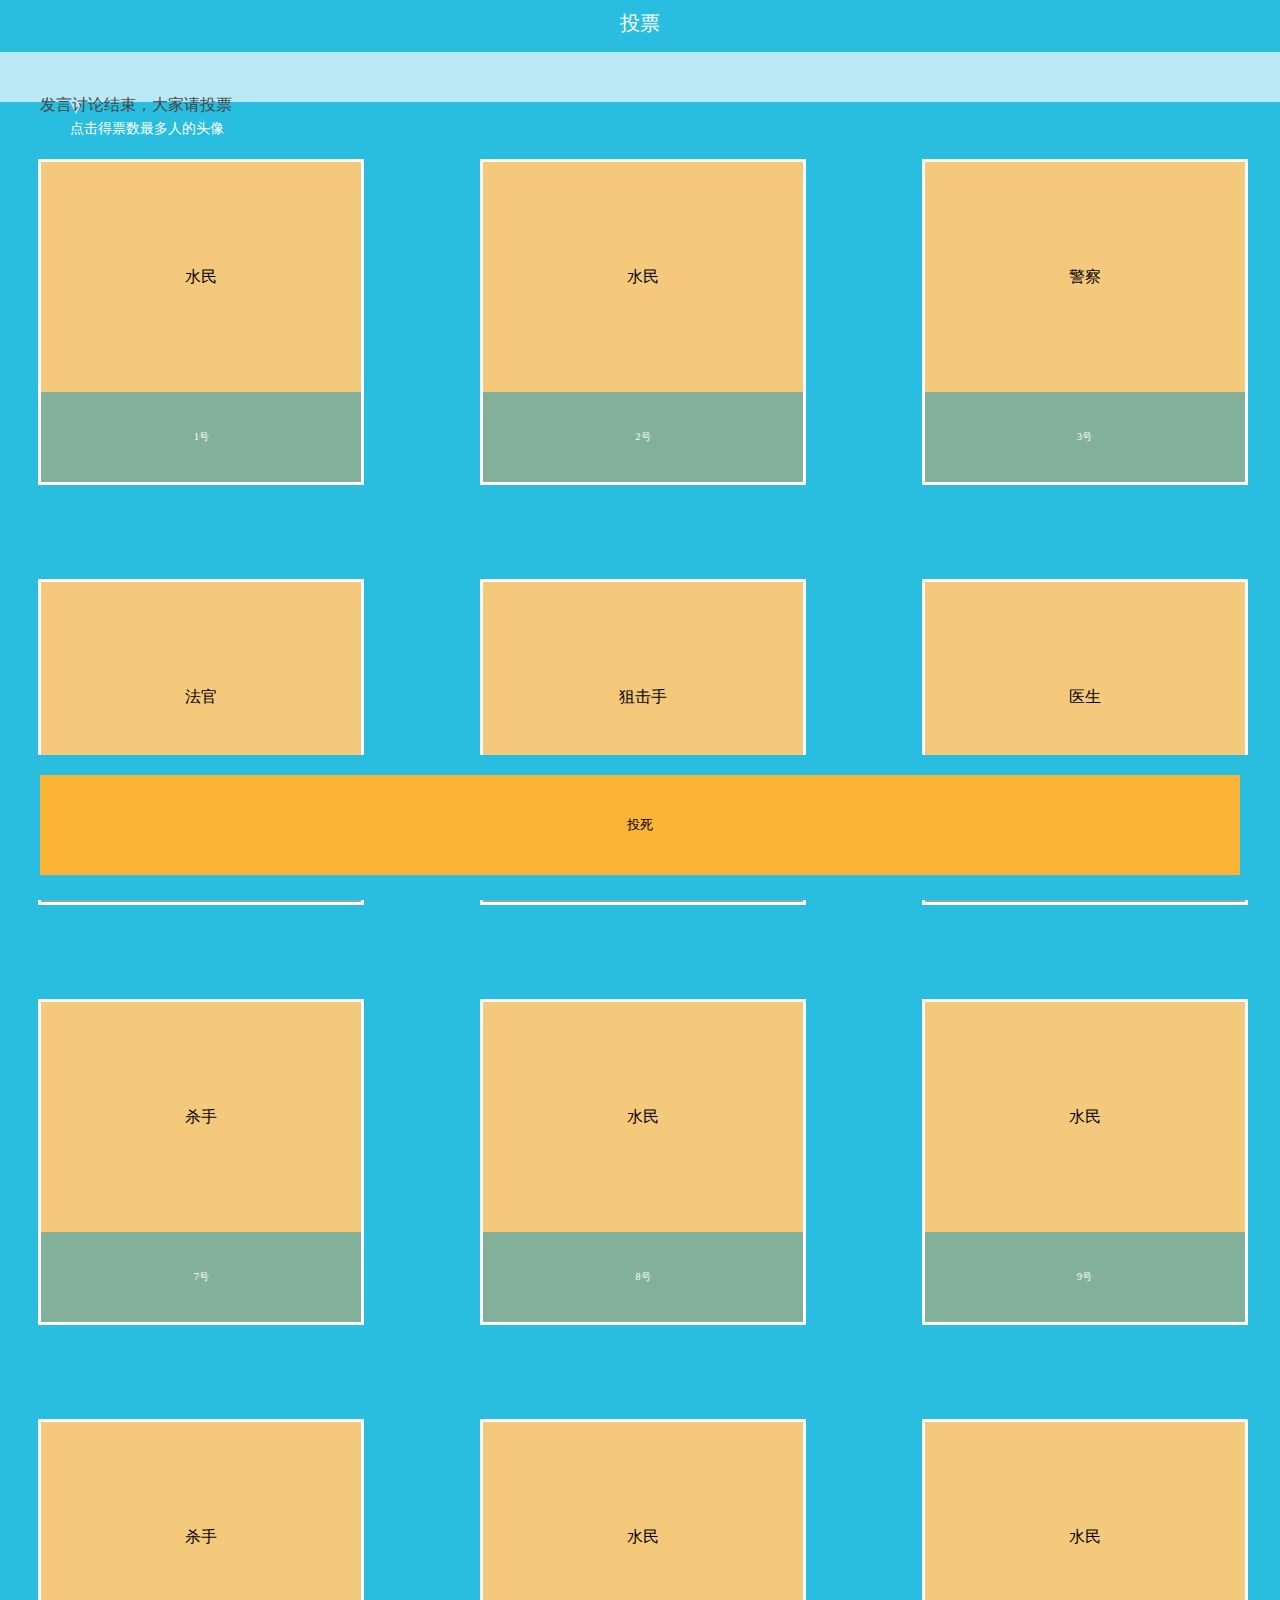
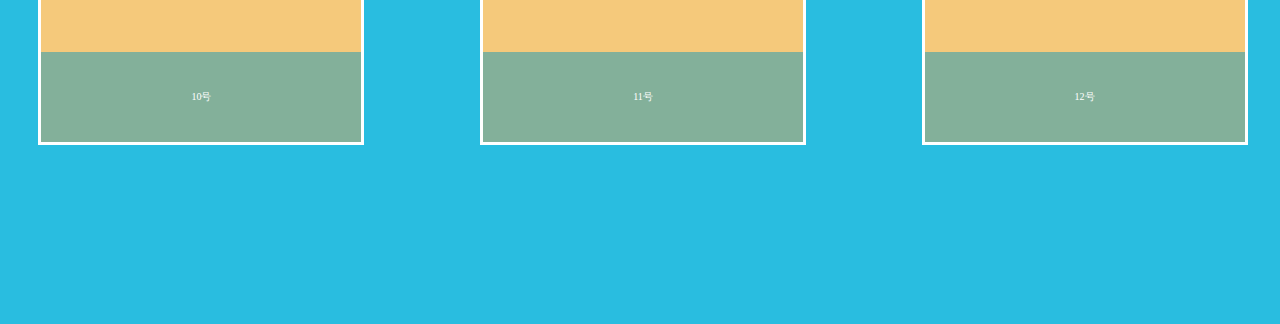
==== 财富自由/index.html @ 3f9d64fc "1" ====
<!DOCTYPE html>
<html lang="en">
<head>
    <meta charset="UTF-8">
    <meta name="viewport" content="width=divice-width,initial-scale=1.0,minimum-scale=1,maximum-scale=1,user-scalable=no">
    <title>投票</title>
    <!-- 最新版本的 Bootstrap 核心 CSS 文件 -->
    <link rel="stylesheet" href="https://cdn.bootcss.com/bootstrap/3.3.7/css/bootstrap.min.css" integrity="sha384-BVYiiSIFeK1dGmJRAkycuHAHRg32OmUcww7on3RYdg4Va+PmSTsz/K68vbdEjh4u" crossorigin="anonymous">
    <script src="https://cdn.bootcss.com/jquery/3.2.1/jquery.min.js"></script>
    <!-- 可选的 Bootstrap 主题文件（一般不用引入） -->
    <link rel="stylesheet" href="https://cdn.bootcss.com/bootstrap/3.3.7/css/bootstrap-theme.min.css" integrity="sha384-rHyoN1iRsVXV4nD0JutlnGaslCJuC7uwjduW9SVrLvRYooPp2bWYgmgJQIXwl/Sp" crossorigin="anonymous">

    <!-- 最新的 Bootstrap 核心 JavaScript 文件 -->
    <script src="https://cdn.bootcss.com/bootstrap/3.3.7/js/bootstrap.min.js" integrity="sha384-Tc5IQib027qvyjSMfHjOMaLkfuWVxZxUPnCJA7l2mCWNIpG9mGCD8wGNIcPD7Txa" crossorigin="anonymous"></script>
    <!--[if lt IE 9]>
    <script src="https://cdn.bootcss.com/html5shiv/3.7.3/html5shiv.min.js"></script>
    <script src="https://cdn.bootcss.com/respond.js/1.4.2/respond.min.js"></script>
    <![endif]-->
    <link rel="stylesheet" href="style.css" type="text/css">
</head>
<body>
<header>
    <a href class="pleft">
        <img src="https://github.com/Emlark/Mouz.github.io/blob/master/images/a.png?raw=true" style="width:.2rem;height:.2rem;">
    </a>
    <a href class="pright">
        <img src="https://github.com/Emlark/Mouz.github.io/blob/master/images/b.png?raw=true" style="width:.2rem;height:.2rem;">
    </a>
    <p>投票</p>
</header>

<main>
 <div class="fir">
     <div class="thi">
         <span style="font-size:.16rem;">
     发言讨论结束，大家请投票</span>
     </div>
  <div class="music">
    <audio id="a" src="财富自由.mp3" loop="loop"></audio>
      <button  onclick='play();' style="display:block;padding:0;width:.26rem;height:.26rem;"></button>
  </div>
 </div>
    <script>
        var isPlaying=false;
        function play(){
            var player=document.getElementById('a');
            if (isPlaying){
                player.pause();
                player.src='';
                isPlaying=false;
            }
            else{
                player.src='财富自由.mp3';
                player.play();
                isPlaying=true;
            }
        }
    </script>
    <div style="width:.12rem;height:.12rem;padding-left:.7rem;">
    <div class="triang"></div>
    </div>
  <div class="sec">点击得票数最多人的头像</div>

    <div class="box-0">
    <div class="box">
        <div class="user1">
            <div class="character">水民</div>
            <div class="num">1号</div>
        </div>
        <div class="hov">
            <div class="image">
                <button type="button" class="box1 btn-block">
                    <img src="https://github.com/Emlark/Mouz.github.io/blob/master/images/d1.png?raw=true" style="width:100%;height:100%;">
                </button>
            </div>
            <div class="image">
                <button type="button" class="box1 btn-block">
                    <img src="https://github.com/Emlark/Mouz.github.io/blob/master/images/d2.png?raw=true" style="width:85%;height:85%">
                </button>
            </div>
            <div class="image">
                <button type="button" class="box1 btn-block">
                    <img src="https://github.com/Emlark/Mouz.github.io/blob/master/images/d3.png?raw=true" style="width:100%;height:100%;">
                </button>
            </div>
            <div class="image">
                <button type="button" class="box1 btn-block">
                    <img src="https://github.com/Emlark/Mouz.github.io/blob/master/images/d4.png?raw=true" style="width:60%;height:60%;">
                </button>
            </div>

        </div>
    </div>


    <div class="box">
        <div class="user1">
            <div class="character">水民</div>
            <div class="num">2号</div>
        </div>
        <div class="hov">
            <div class="image">
                <button type="button" class="box1 btn-block">
                    <img src="https://github.com/Emlark/Mouz.github.io/blob/master/images/d1.png?raw=true" style="width:100%;height:100%;">
                </button>
            </div>
            <div class="image">
                <button type="button" class="box1 btn-block">
                    <img src="https://github.com/Emlark/Mouz.github.io/blob/master/images/d2.png?raw=true" style="width:85%;height:85%">
                </button>
            </div>
            <div class="image">
                <button type="button" class="box1 btn-block">
                    <img src="https://github.com/Emlark/Mouz.github.io/blob/master/images/d3.png?raw=true" style="width:100%;height:100%;">
                </button>
            </div>
            <div class="image">
                <button type="button" class="box1 btn-block">
                    <img src="https://github.com/Emlark/Mouz.github.io/blob/master/images/d4.png?raw=true" style="width:60%;height:60%;">
                </button>
            </div>

        </div>
    </div>

    <div class="box">
        <div class="user1">
            <div class="character">警察</div>
            <div class="num">3号</div>
        </div>
        <div class="hov">
            <div class="image">
                <button type="button" class="box1 btn-block">
                    <img src="https://github.com/Emlark/Mouz.github.io/blob/master/images/d1.png?raw=true" style="width:100%;height:100%;">
                </button>
            </div>
            <div class="image">
                <button type="button" class="box1 btn-block">
                    <img src="https://github.com/Emlark/Mouz.github.io/blob/master/images/d2.png?raw=true" style="width:85%;height:85%">
                </button>
            </div>
            <div class="image">
                <button type="button" class="box1 btn-block">
                    <img src="https://github.com/Emlark/Mouz.github.io/blob/master/images/d3.png?raw=true" style="width:100%;height:100%;">
                </button>
            </div>
            <div class="image">
                <button type="button" class="box1 btn-block">
                    <img src="https://github.com/Emlark/Mouz.github.io/blob/master/images/d4.png?raw=true" style="width:60%;height:60%;">
                </button>
            </div>

        </div>
    </div>
    </div>

    <div class="box-0">
    <div class="box">
        <div class="user1">
            <div class="character">法官</div>
            <div class="num">4号</div>
        </div>
        <div class="hov">
            <div class="image">
                <button type="button" class="box1 btn-block">
                    <img src="https://github.com/Emlark/Mouz.github.io/blob/master/images/d1.png?raw=true" style="width:100%;height:100%;">
                </button>
            </div>
            <div class="image">
                <button type="button" class="box1 btn-block">
                    <img src="https://github.com/Emlark/Mouz.github.io/blob/master/images/d2.png?raw=true" style="width:85%;height:85%">
                </button>
            </div>
            <div class="image">
                <button type="button" class="box1 btn-block">
                    <img src="https://github.com/Emlark/Mouz.github.io/blob/master/images/d3.png?raw=true" style="width:100%;height:100%;">
                </button>
            </div>
            <div class="image">
                <button type="button" class="box1 btn-block">
                    <img src="https://github.com/Emlark/Mouz.github.io/blob/master/images/d4.png?raw=true" style="width:60%;height:60%;">
                </button>
            </div>

        </div>
    </div>
    <div class="box">
        <div class="user1">
            <div class="character">狙击手</div>
            <div class="num">5号</div>
        </div>
        <div class="hov">
            <div class="image">
                <button type="button" class="box1 btn-block">
                    <img src="https://github.com/Emlark/Mouz.github.io/blob/master/images/d1.png?raw=true" style="width:100%;height:100%;">
                </button>
            </div>
            <div class="image">
                <button type="button" class="box1 btn-block">
                    <img src="https://github.com/Emlark/Mouz.github.io/blob/master/images/d2.png?raw=true" style="width:85%;height:85%">
                </button>
            </div>
            <div class="image">
                <button type="button" class="box1 btn-block">
                    <img src="https://github.com/Emlark/Mouz.github.io/blob/master/images/d3.png?raw=true" style="width:100%;height:100%;">
                </button>
            </div>
            <div class="image">
                <button type="button" class="box1 btn-block">
                    <img src="https://github.com/Emlark/Mouz.github.io/blob/master/images/d4.png?raw=true" style="width:60%;height:60%;">
                </button>
            </div>

        </div>
    </div>
    <div class="box">
        <div class="user1">
            <div class="character">医生</div>
            <div class="num">6号</div>
        </div>
        <div class="hov">
            <div class="image">
                <button type="button" class="box1 btn-block">
                    <img src="https://github.com/Emlark/Mouz.github.io/blob/master/images/d1.png?raw=true" style="width:100%;height:100%;">
                </button>
            </div>
            <div class="image">
                <button type="button" class="box1 btn-block">
                    <img src="https://github.com/Emlark/Mouz.github.io/blob/master/images/d2.png?raw=true" style="width:85%;height:85%">
                </button>
            </div>
            <div class="image">
                <button type="button" class="box1 btn-block">
                    <img src="https://github.com/Emlark/Mouz.github.io/blob/master/images/d3.png?raw=true" style="width:100%;height:100%;">
                </button>
            </div>
            <div class="image">
                <button type="button" class="box1 btn-block">
                    <img src="https://github.com/Emlark/Mouz.github.io/blob/master/images/d4.png?raw=true" style="width:60%;height:60%;">
                </button>
            </div>

        </div>
    </div>
        </div>
    <div class="box-0">
    <div class="box">
        <div class="user1">
            <div class="character">杀手</div>
            <div class="num">7号</div>
        </div>
        <div class="hov">
            <div class="image">
                <button type="button" class="box1 btn-block">
                    <img src="https://github.com/Emlark/Mouz.github.io/blob/master/images/d1.png?raw=true" style="width:100%;height:100%;">
                </button>
            </div>
            <div class="image">
                <button type="button" class="box1 btn-block">
                    <img src="https://github.com/Emlark/Mouz.github.io/blob/master/images/d2.png?raw=true" style="width:85%;height:85%">
                </button>
            </div>
            <div class="image">
                <button type="button" class="box1 btn-block">
                    <img src="https://github.com/Emlark/Mouz.github.io/blob/master/images/d3.png?raw=true" style="width:100%;height:100%;">
                </button>
            </div>
            <div class="image">
                <button type="button" class="box1 btn-block">
                    <img src="https://github.com/Emlark/Mouz.github.io/blob/master/images/d4.png?raw=true" style="width:60%;height:60%;">
                </button>
            </div>

        </div>
    </div>
    <div class="box">
        <div class="user1">
            <div class="character">水民</div>
            <div class="num">8号</div>
        </div>
        <div class="hov">
            <div class="image">
                <button type="button" class="box1 btn-block">
                    <img src="https://github.com/Emlark/Mouz.github.io/blob/master/images/d1.png?raw=true" style="width:100%;height:100%;">
                </button>
            </div>
            <div class="image">
                <button type="button" class="box1 btn-block">
                    <img src="https://github.com/Emlark/Mouz.github.io/blob/master/images/d2.png?raw=true" style="width:85%;height:85%">
                </button>
            </div>
            <div class="image">
                <button type="button" class="box1 btn-block">
                    <img src="https://github.com/Emlark/Mouz.github.io/blob/master/images/d3.png?raw=true" style="width:100%;height:100%;">
                </button>
            </div>
            <div class="image">
                <button type="button" class="box1 btn-block">
                    <img src="https://github.com/Emlark/Mouz.github.io/blob/master/images/d4.png?raw=true" style="width:60%;height:60%;">
                </button>
            </div>

        </div>
    </div>
    <div class="box">
        <div class="user1">
            <div class="character">水民</div>
            <div class="num">9号</div>
        </div>
        <div class="hov">
            <div class="image">
                <button type="button" class="box1 btn-block">
                    <img src="https://github.com/Emlark/Mouz.github.io/blob/master/images/d1.png?raw=true" style="width:100%;height:100%;">
                </button>
            </div>
            <div class="image">
                <button type="button" class="box1 btn-block">
                    <img src="https://github.com/Emlark/Mouz.github.io/blob/master/images/d2.png?raw=true" style="width:85%;height:85%">
                </button>
            </div>
            <div class="image">
                <button type="button" class="box1 btn-block">
                    <img src="https://github.com/Emlark/Mouz.github.io/blob/master/images/d3.png?raw=true" style="width:100%;height:100%;">
                </button>
            </div>
            <div class="image">
                <button type="button" class="box1 btn-block">
                    <img src="https://github.com/Emlark/Mouz.github.io/blob/master/images/d4.png?raw=true" style="width:60%;height:60%;">
                </button>
            </div>

        </div>
    </div>
    </div>
    <div class="box-0">
    <div class="box">
        <div class="user1">
            <div class="character">杀手</div>
            <div class="num">10号</div>
        </div>
        <div class="hov">
            <div class="image">
                <button type="button" class="box1 btn-block">
                    <img src="https://github.com/Emlark/Mouz.github.io/blob/master/images/d1.png?raw=true" style="width:100%;height:100%;">
                </button>
            </div>
            <div class="image">
                <button type="button" class="box1 btn-block">
                    <img src="https://github.com/Emlark/Mouz.github.io/blob/master/images/d2.png?raw=true" style="width:85%;height:85%">
                </button>
            </div>
            <div class="image">
                <button type="button" class="box1 btn-block">
                    <img src="https://github.com/Emlark/Mouz.github.io/blob/master/images/d3.png?raw=true" style="width:100%;height:100%;">
                </button>
            </div>
            <div class="image">
                <button type="button" class="box1 btn-block">
                    <img src="https://github.com/Emlark/Mouz.github.io/blob/master/images/d4.png?raw=true" style="width:60%;height:60%;">
                </button>
            </div>

        </div>
    </div>
    <div class="box">
        <div class="user1">
            <div class="character">水民</div>
            <div class="num">11号</div>
        </div>
        <div class="hov">
            <div class="image">
                <button type="button" class="box1 btn-block">
                    <img src="https://github.com/Emlark/Mouz.github.io/blob/master/images/d1.png?raw=true" style="width:100%;height:100%;">
                </button>
            </div>
            <div class="image">
                <button type="button" class="box1 btn-block">
                    <img src="https://github.com/Emlark/Mouz.github.io/blob/master/images/d2.png?raw=true" style="width:85%;height:85%">
                </button>
            </div>
            <div class="image">
                <button type="button" class="box1 btn-block">
                    <img src="https://github.com/Emlark/Mouz.github.io/blob/master/images/d3.png?raw=true" style="width:100%;height:100%;">
                </button>
            </div>
            <div class="image">
                <button type="button" class="box1 btn-block">
                    <img src="https://github.com/Emlark/Mouz.github.io/blob/master/images/d4.png?raw=true" style="width:60%;height:60%;">
                </button>
            </div>

        </div>
    </div>

        <div class="box">
            <div class="user1">
                <div class="character">水民</div>
                <div class="num">12号</div>
            </div>
            <div class="hov">
                <div class="image">
                    <button type="button" class="box1 btn-block">
                        <img src="https://github.com/Emlark/Mouz.github.io/blob/master/images/d1.png?raw=true" style="width:100%;height:100%;">
                    </button>
                </div>
                <div class="image">
                    <button type="button" class="box1 btn-block">
                        <img src="https://github.com/Emlark/Mouz.github.io/blob/master/images/d2.png?raw=true" style="width:85%;height:85%">
                    </button>
                </div>
                <div class="image">
                    <button type="button" class="box1 btn-block">
                        <img src="https://github.com/Emlark/Mouz.github.io/blob/master/images/d3.png?raw=true" style="width:100%;height:100%;">
                    </button>
                </div>
                <div class="image">
                    <button type="button" class="box1 btn-block">
                        <img src="https://github.com/Emlark/Mouz.github.io/blob/master/images/d4.png?raw=true" style="width:60%;height:60%;">
                    </button>
                </div>

            </div>
        </div>
    </div>


</main>

<footer>
  <div class="vote">
      <button class="btn-block" style="height:100%" onclick="location='https://emlark.github.io/SVN/'">
          投死</button>
  </div>
</footer>
</body>
</html>
---- 财富自由/style.css ----
html {
    font-size: 625%;
    margin: 0;
    padding: 0;
    overflow:auto;
}

body {
    margin: 0;
    padding-bottom:1rem;
    background-color: #29BDE0;
}
button{
    border:none;
    outline:none;
    background-color:transparent;
    cursor:pointer;
    padding:0 1px;
}


header {
    top: 0;
    left: 0;
    right: 0;
    height: 46px;
    margin: 0;
    padding: 3px 10px;
    background-color: #29BDE0;
}
header p{
    padding:0;
    line-height:.4rem;
    margin:0 .8rem;
    font-size:.2rem;
    text-align:center;
    color:#fff;
}

.pleft{float:left;
  padding-top:.1rem;}
.pright{float:right;
    padding-top:.1rem;}

.fir{margin:0;
    padding:0 .4rem;
    line-height:.5rem;
    color:#464646;
    background-color:#B9E9F5;
    height: .5rem;
    position:relative;
}

.thi{
    margin: 0;
    padding: 0;
    width: 50vw;
    overflow:hidden;
    white-space: nowrap;
    text-overflow:ellipsis;
}
.music {
    position: absolute;
    right: .07rem;
    top: .12rem;
    background-image: url(https://github.com/Emlark/Mouz.github.io/blob/master/images/c.png?raw=true);
    background-position: 0 0;
    background-size: .26rem .26rem;
    width: .26rem;
    height: .26rem;
}

.triang{
    margin:0;
    padding:0 ;
    width:0;
    height:0;
    border-top:.12rem solid #B9E9F5;
    border-right:.06rem solid transparent;
    border-left:.06rem solid transparent;
}

.sec{
    margin:0;
    padding-left:.7rem;
    font-size:.14rem;
    height:.3rem;
    line-height:.3rem;
    color:#fff;
}
.box-0{
    display:flex;
    justify-content:space-between;
    align-items:center;
    width:100%;
}
.box{
    width:25vw;
    margin:.15rem 3vw 0 3vw;

}

.user1{
    width:100%;
    border:3px solid #fff;
    background-color:#F5C97B;
}

.character{
    padding:0;
    margin:0;
    width:100%;
    height:18vw;
    font-size:.16rem;
    display:flex;
    justify-content:center;
    align-items:center;
}
.num{width:100%;
    height:7vw;
    line-height:7vw;
    color:#fff;
    font-size:.1rem;
    text-align:center;
    background-color:#83B09A;

}

.hov{
    margin-top:.15rem;
    width:100%;
    padding:0;
    background-color: #29BDE0;
    display:flex;
    opacity:0;

}

.box:hover .hov{
    opacity:1;
}
img{display:inline-block;}

.image{display:flex;
    align-items:center;
    justify-content:center;
    width:5vw;
    height:5vw;
    background-color:#fff;
    margin:0 3%;

}



footer{
    position:fixed;
    bottom:0;
    left:0;
    right:0;
    height:1rem;
    padding:.20rem .4rem .25rem .4rem;
    background-color: #29BDE0;

}


.vote{
    height:100%;
    font-size:.28rem;
    color:#fff;
    background-color:#FBB435;
    display:flex;
    justify-content:center;
    align-items:center;
}
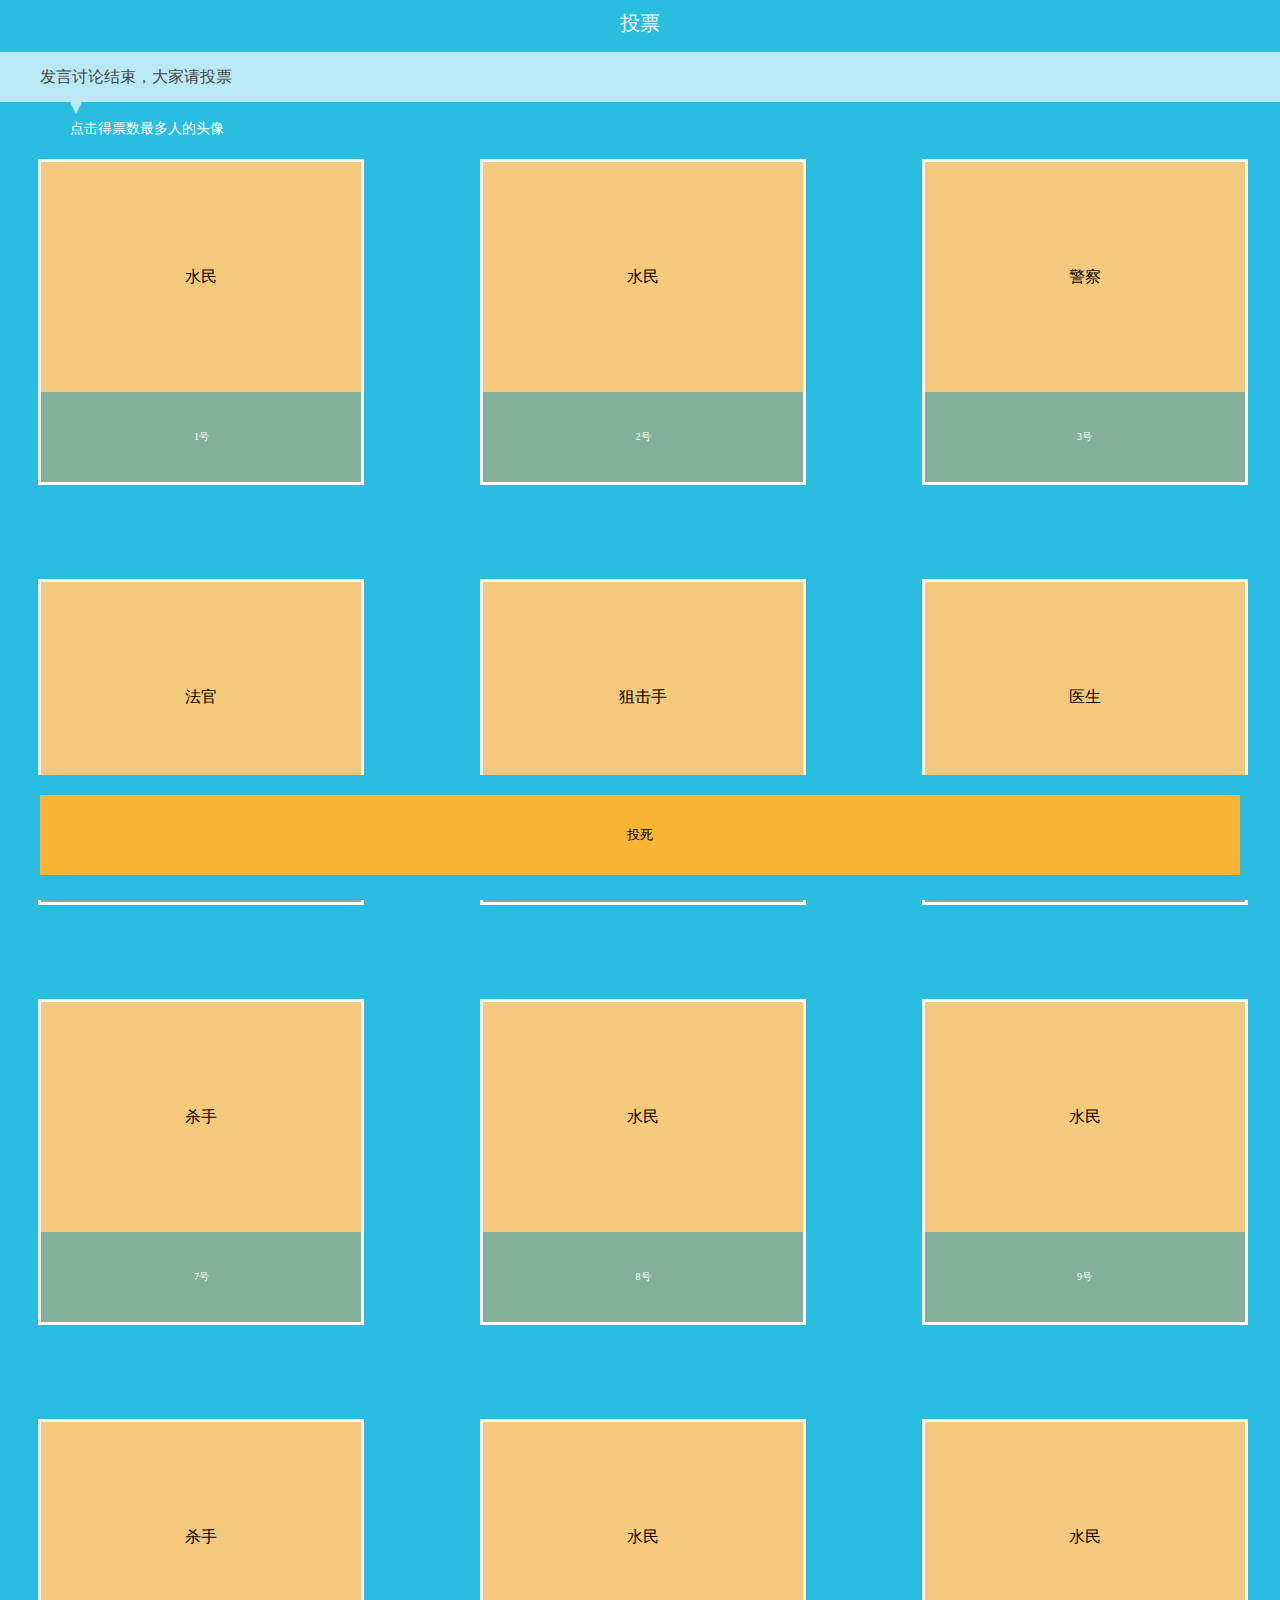
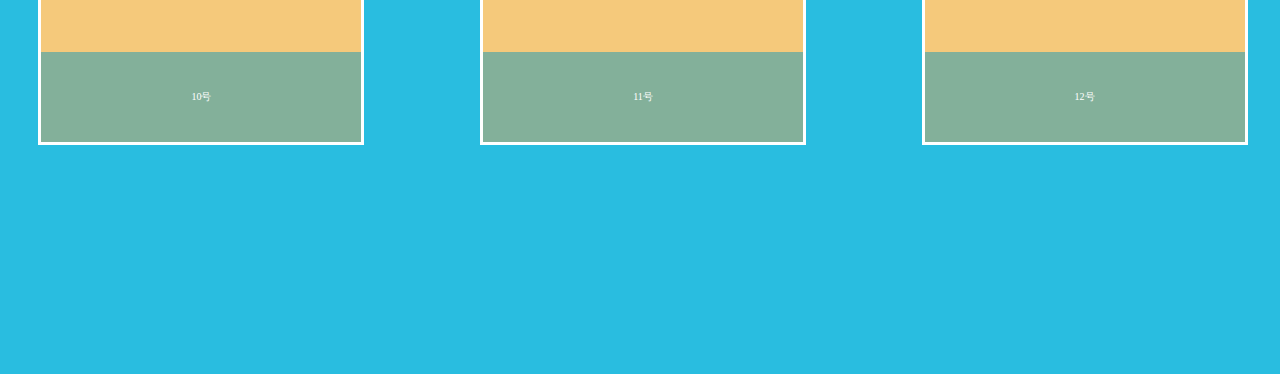
==== commit c3232bc3: "财富自由" ====
--- a/财富自由/index.html
+++ b/财富自由/index.html
@@ -4,34 +4,34 @@
     <meta charset="UTF-8">
     <meta name="viewport" content="width=divice-width,initial-scale=1.0,minimum-scale=1,maximum-scale=1,user-scalable=no">
     <title>投票</title>
-    <!-- 最新版本的 Bootstrap 核心 CSS 文件 -->
-    <link rel="stylesheet" href="https://cdn.bootcss.com/bootstrap/3.3.7/css/bootstrap.min.css" integrity="sha384-BVYiiSIFeK1dGmJRAkycuHAHRg32OmUcww7on3RYdg4Va+PmSTsz/K68vbdEjh4u" crossorigin="anonymous">
-    <script src="https://cdn.bootcss.com/jquery/3.2.1/jquery.min.js"></script>
-    <!-- 可选的 Bootstrap 主题文件（一般不用引入） -->
-    <link rel="stylesheet" href="https://cdn.bootcss.com/bootstrap/3.3.7/css/bootstrap-theme.min.css" integrity="sha384-rHyoN1iRsVXV4nD0JutlnGaslCJuC7uwjduW9SVrLvRYooPp2bWYgmgJQIXwl/Sp" crossorigin="anonymous">
-
-    <!-- 最新的 Bootstrap 核心 JavaScript 文件 -->
-    <script src="https://cdn.bootcss.com/bootstrap/3.3.7/js/bootstrap.min.js" integrity="sha384-Tc5IQib027qvyjSMfHjOMaLkfuWVxZxUPnCJA7l2mCWNIpG9mGCD8wGNIcPD7Txa" crossorigin="anonymous"></script>
-    <!--[if lt IE 9]>
-    <script src="https://cdn.bootcss.com/html5shiv/3.7.3/html5shiv.min.js"></script>
-    <script src="https://cdn.bootcss.com/respond.js/1.4.2/respond.min.js"></script>
-    <![endif]-->
+    <!--&lt;!&ndash; 最新版本的 Bootstrap 核心 CSS 文件 &ndash;&gt;-->
+    <!--<link rel="stylesheet" href="https://cdn.bootcss.com/bootstrap/3.3.7/css/bootstrap.min.css" integrity="sha384-BVYiiSIFeK1dGmJRAkycuHAHRg32OmUcww7on3RYdg4Va+PmSTsz/K68vbdEjh4u" crossorigin="anonymous">-->
+    <!--<script src="https://cdn.bootcss.com/jquery/3.2.1/jquery.min.js"></script>-->
+    <!--&lt;!&ndash; 可选的 Bootstrap 主题文件（一般不用引入） &ndash;&gt;-->
+    <!--<link rel="stylesheet" href="https://cdn.bootcss.com/bootstrap/3.3.7/css/bootstrap-theme.min.css" integrity="sha384-rHyoN1iRsVXV4nD0JutlnGaslCJuC7uwjduW9SVrLvRYooPp2bWYgmgJQIXwl/Sp" crossorigin="anonymous">-->
+
+    <!--&lt;!&ndash; 最新的 Bootstrap 核心 JavaScript 文件 &ndash;&gt;-->
+    <!--<script src="https://cdn.bootcss.com/bootstrap/3.3.7/js/bootstrap.min.js" integrity="sha384-Tc5IQib027qvyjSMfHjOMaLkfuWVxZxUPnCJA7l2mCWNIpG9mGCD8wGNIcPD7Txa" crossorigin="anonymous"></script>-->
+    <!--&lt;!&ndash;[if lt IE 9]>-->
+    <!--<script src="https://cdn.bootcss.com/html5shiv/3.7.3/html5shiv.min.js"></script>-->
+    <!--<script src="https://cdn.bootcss.com/respond.js/1.4.2/respond.min.js"></script>-->
+    <!--<![endif]&ndash;&gt;-->
     <link rel="stylesheet" href="style.css" type="text/css">
 </head>
 <body>
 <header>
     <a href class="pleft">
-        <img src="https://github.com/Emlark/Mouz.github.io/blob/master/images/a.png?raw=true" style="width:.2rem;height:.2rem;">
+        <img src="https://github.com/Emlark/Mouz.github.io/blob/master/images/a.png?raw=true" style="display:block;width:.2rem;height:.2rem;">
     </a>
     <a href class="pright">
-        <img src="https://github.com/Emlark/Mouz.github.io/blob/master/images/b.png?raw=true" style="width:.2rem;height:.2rem;">
+        <img src="https://github.com/Emlark/Mouz.github.io/blob/master/images/b.png?raw=true" style="display:block;width:.2rem;height:.2rem;">
     </a>
     <p>投票</p>
 </header>
 
 <main>
  <div class="fir">
-     <div class="thi">
+     <div class="thi" style="font-size:1%;">
          <span style="font-size:.16rem;">
      发言讨论结束，大家请投票</span>
      </div>
@@ -46,11 +46,9 @@
             var player=document.getElementById('a');
             if (isPlaying){
                 player.pause();
-                player.src='';
                 isPlaying=false;
             }
             else{
-                player.src='财富自由.mp3';
                 player.play();
                 isPlaying=true;
             }
@@ -70,17 +68,17 @@
         <div class="hov">
             <div class="image">
                 <button type="button" class="box1 btn-block">
-                    <img src="https://github.com/Emlark/Mouz.github.io/blob/master/images/d1.png?raw=true" style="width:100%;height:100%;">
-                </button>
-            </div>
-            <div class="image">
-                <button type="button" class="box1 btn-block">
-                    <img src="https://github.com/Emlark/Mouz.github.io/blob/master/images/d2.png?raw=true" style="width:85%;height:85%">
-                </button>
-            </div>
-            <div class="image">
-                <button type="button" class="box1 btn-block">
-                    <img src="https://github.com/Emlark/Mouz.github.io/blob/master/images/d3.png?raw=true" style="width:100%;height:100%;">
+                    <img src="https://github.com/Emlark/Mouz.github.io/blob/master/images/d1.png?raw=true" style="width:90%;height:80%;">
+                </button>
+            </div>
+            <div class="image">
+                <button type="button" class="box1 btn-block">
+                    <img src="https://github.com/Emlark/Mouz.github.io/blob/master/images/d2.png?raw=true" style="width:85%;height:85%">
+                </button>
+            </div>
+            <div class="image">
+                <button type="button" class="box1 btn-block">
+                    <img src="https://github.com/Emlark/Mouz.github.io/blob/master/images/d3.png?raw=true" style="width:90%;height:80%;">
                 </button>
             </div>
             <div class="image">
@@ -101,17 +99,17 @@
         <div class="hov">
             <div class="image">
                 <button type="button" class="box1 btn-block">
-                    <img src="https://github.com/Emlark/Mouz.github.io/blob/master/images/d1.png?raw=true" style="width:100%;height:100%;">
-                </button>
-            </div>
-            <div class="image">
-                <button type="button" class="box1 btn-block">
-                    <img src="https://github.com/Emlark/Mouz.github.io/blob/master/images/d2.png?raw=true" style="width:85%;height:85%">
-                </button>
-            </div>
-            <div class="image">
-                <button type="button" class="box1 btn-block">
-                    <img src="https://github.com/Emlark/Mouz.github.io/blob/master/images/d3.png?raw=true" style="width:100%;height:100%;">
+                    <img src="https://github.com/Emlark/Mouz.github.io/blob/master/images/d1.png?raw=true" style="width:90%;height:80%;">
+                </button>
+            </div>
+            <div class="image">
+                <button type="button" class="box1 btn-block">
+                    <img src="https://github.com/Emlark/Mouz.github.io/blob/master/images/d2.png?raw=true" style="width:85%;height:85%">
+                </button>
+            </div>
+            <div class="image">
+                <button type="button" class="box1 btn-block">
+                    <img src="https://github.com/Emlark/Mouz.github.io/blob/master/images/d3.png?raw=true" style="width:90%;height:80%;">
                 </button>
             </div>
             <div class="image">
@@ -131,17 +129,17 @@
         <div class="hov">
             <div class="image">
                 <button type="button" class="box1 btn-block">
-                    <img src="https://github.com/Emlark/Mouz.github.io/blob/master/images/d1.png?raw=true" style="width:100%;height:100%;">
-                </button>
-            </div>
-            <div class="image">
-                <button type="button" class="box1 btn-block">
-                    <img src="https://github.com/Emlark/Mouz.github.io/blob/master/images/d2.png?raw=true" style="width:85%;height:85%">
-                </button>
-            </div>
-            <div class="image">
-                <button type="button" class="box1 btn-block">
-                    <img src="https://github.com/Emlark/Mouz.github.io/blob/master/images/d3.png?raw=true" style="width:100%;height:100%;">
+                    <img src="https://github.com/Emlark/Mouz.github.io/blob/master/images/d1.png?raw=true" style="width:90%;height:80%;">
+                </button>
+            </div>
+            <div class="image">
+                <button type="button" class="box1 btn-block">
+                    <img src="https://github.com/Emlark/Mouz.github.io/blob/master/images/d2.png?raw=true" style="width:85%;height:85%">
+                </button>
+            </div>
+            <div class="image">
+                <button type="button" class="box1 btn-block">
+                    <img src="https://github.com/Emlark/Mouz.github.io/blob/master/images/d3.png?raw=true" style="width:90%;height:80%;">
                 </button>
             </div>
             <div class="image">
@@ -163,17 +161,17 @@
         <div class="hov">
             <div class="image">
                 <button type="button" class="box1 btn-block">
-                    <img src="https://github.com/Emlark/Mouz.github.io/blob/master/images/d1.png?raw=true" style="width:100%;height:100%;">
-                </button>
-            </div>
-            <div class="image">
-                <button type="button" class="box1 btn-block">
-                    <img src="https://github.com/Emlark/Mouz.github.io/blob/master/images/d2.png?raw=true" style="width:85%;height:85%">
-                </button>
-            </div>
-            <div class="image">
-                <button type="button" class="box1 btn-block">
-                    <img src="https://github.com/Emlark/Mouz.github.io/blob/master/images/d3.png?raw=true" style="width:100%;height:100%;">
+                    <img src="https://github.com/Emlark/Mouz.github.io/blob/master/images/d1.png?raw=true" style="width:90%;height:80%;">
+                </button>
+            </div>
+            <div class="image">
+                <button type="button" class="box1 btn-block">
+                    <img src="https://github.com/Emlark/Mouz.github.io/blob/master/images/d2.png?raw=true" style="width:85%;height:85%">
+                </button>
+            </div>
+            <div class="image">
+                <button type="button" class="box1 btn-block">
+                    <img src="https://github.com/Emlark/Mouz.github.io/blob/master/images/d3.png?raw=true" style="width:90%;height:80%;">
                 </button>
             </div>
             <div class="image">
@@ -192,17 +190,17 @@
         <div class="hov">
             <div class="image">
                 <button type="button" class="box1 btn-block">
-                    <img src="https://github.com/Emlark/Mouz.github.io/blob/master/images/d1.png?raw=true" style="width:100%;height:100%;">
-                </button>
-            </div>
-            <div class="image">
-                <button type="button" class="box1 btn-block">
-                    <img src="https://github.com/Emlark/Mouz.github.io/blob/master/images/d2.png?raw=true" style="width:85%;height:85%">
-                </button>
-            </div>
-            <div class="image">
-                <button type="button" class="box1 btn-block">
-                    <img src="https://github.com/Emlark/Mouz.github.io/blob/master/images/d3.png?raw=true" style="width:100%;height:100%;">
+                    <img src="https://github.com/Emlark/Mouz.github.io/blob/master/images/d1.png?raw=true" style="width:90%;height:80%;">
+                </button>
+            </div>
+            <div class="image">
+                <button type="button" class="box1 btn-block">
+                    <img src="https://github.com/Emlark/Mouz.github.io/blob/master/images/d2.png?raw=true" style="width:85%;height:85%">
+                </button>
+            </div>
+            <div class="image">
+                <button type="button" class="box1 btn-block">
+                    <img src="https://github.com/Emlark/Mouz.github.io/blob/master/images/d3.png?raw=true" style="width:90%;height:80%;">
                 </button>
             </div>
             <div class="image">
@@ -221,17 +219,16 @@
         <div class="hov">
             <div class="image">
                 <button type="button" class="box1 btn-block">
-                    <img src="https://github.com/Emlark/Mouz.github.io/blob/master/images/d1.png?raw=true" style="width:100%;height:100%;">
-                </button>
-            </div>
-            <div class="image">
-                <button type="button" class="box1 btn-block">
-                    <img src="https://github.com/Emlark/Mouz.github.io/blob/master/images/d2.png?raw=true" style="width:85%;height:85%">
-                </button>
-            </div>
-            <div class="image">
-                <button type="button" class="box1 btn-block">
-                    <img src="https://github.com/Emlark/Mouz.github.io/blob/master/images/d3.png?raw=true" style="width:100%;height:100%;">
+                    <img src="https://github.com/Emlark/Mouz.github.io/blob/master/images/d1.png?raw=true" style="width:90%;height:80%;"></button>
+            </div>
+            <div class="image">
+                <button type="button" class="box1 btn-block">
+                    <img src="https://github.com/Emlark/Mouz.github.io/blob/master/images/d2.png?raw=true" style="width:85%;height:85%">
+                </button>
+            </div>
+            <div class="image">
+                <button type="button" class="box1 btn-block">
+                    <img src="https://github.com/Emlark/Mouz.github.io/blob/master/images/d3.png?raw=true" style="width:90%;height:80%;">
                 </button>
             </div>
             <div class="image">
@@ -252,17 +249,17 @@
         <div class="hov">
             <div class="image">
                 <button type="button" class="box1 btn-block">
-                    <img src="https://github.com/Emlark/Mouz.github.io/blob/master/images/d1.png?raw=true" style="width:100%;height:100%;">
-                </button>
-            </div>
-            <div class="image">
-                <button type="button" class="box1 btn-block">
-                    <img src="https://github.com/Emlark/Mouz.github.io/blob/master/images/d2.png?raw=true" style="width:85%;height:85%">
-                </button>
-            </div>
-            <div class="image">
-                <button type="button" class="box1 btn-block">
-                    <img src="https://github.com/Emlark/Mouz.github.io/blob/master/images/d3.png?raw=true" style="width:100%;height:100%;">
+                    <img src="https://github.com/Emlark/Mouz.github.io/blob/master/images/d1.png?raw=true" style="width:90%;height:80%;">
+                </button>
+            </div>
+            <div class="image">
+                <button type="button" class="box1 btn-block">
+                    <img src="https://github.com/Emlark/Mouz.github.io/blob/master/images/d2.png?raw=true" style="width:85%;height:85%">
+                </button>
+            </div>
+            <div class="image">
+                <button type="button" class="box1 btn-block">
+                    <img src="https://github.com/Emlark/Mouz.github.io/blob/master/images/d3.png?raw=true" style="width:90%;height:80%;">
                 </button>
             </div>
             <div class="image">
@@ -281,17 +278,17 @@
         <div class="hov">
             <div class="image">
                 <button type="button" class="box1 btn-block">
-                    <img src="https://github.com/Emlark/Mouz.github.io/blob/master/images/d1.png?raw=true" style="width:100%;height:100%;">
-                </button>
-            </div>
-            <div class="image">
-                <button type="button" class="box1 btn-block">
-                    <img src="https://github.com/Emlark/Mouz.github.io/blob/master/images/d2.png?raw=true" style="width:85%;height:85%">
-                </button>
-            </div>
-            <div class="image">
-                <button type="button" class="box1 btn-block">
-                    <img src="https://github.com/Emlark/Mouz.github.io/blob/master/images/d3.png?raw=true" style="width:100%;height:100%;">
+                    <img src="https://github.com/Emlark/Mouz.github.io/blob/master/images/d1.png?raw=true" style="width:90%;height:80%;">
+                </button>
+            </div>
+            <div class="image">
+                <button type="button" class="box1 btn-block">
+                    <img src="https://github.com/Emlark/Mouz.github.io/blob/master/images/d2.png?raw=true" style="width:85%;height:85%">
+                </button>
+            </div>
+            <div class="image">
+                <button type="button" class="box1 btn-block">
+                    <img src="https://github.com/Emlark/Mouz.github.io/blob/master/images/d3.png?raw=true" style="width:90%;height:80%;">
                 </button>
             </div>
             <div class="image">
@@ -310,17 +307,17 @@
         <div class="hov">
             <div class="image">
                 <button type="button" class="box1 btn-block">
-                    <img src="https://github.com/Emlark/Mouz.github.io/blob/master/images/d1.png?raw=true" style="width:100%;height:100%;">
-                </button>
-            </div>
-            <div class="image">
-                <button type="button" class="box1 btn-block">
-                    <img src="https://github.com/Emlark/Mouz.github.io/blob/master/images/d2.png?raw=true" style="width:85%;height:85%">
-                </button>
-            </div>
-            <div class="image">
-                <button type="button" class="box1 btn-block">
-                    <img src="https://github.com/Emlark/Mouz.github.io/blob/master/images/d3.png?raw=true" style="width:100%;height:100%;">
+                    <img src="https://github.com/Emlark/Mouz.github.io/blob/master/images/d1.png?raw=true" style="width:90%;height:80%;">
+                </button>
+            </div>
+            <div class="image">
+                <button type="button" class="box1 btn-block">
+                    <img src="https://github.com/Emlark/Mouz.github.io/blob/master/images/d2.png?raw=true" style="width:85%;height:85%">
+                </button>
+            </div>
+            <div class="image">
+                <button type="button" class="box1 btn-block">
+                    <img src="https://github.com/Emlark/Mouz.github.io/blob/master/images/d3.png?raw=true" style="width:90%;height:80%;">
                 </button>
             </div>
             <div class="image">
@@ -341,17 +338,17 @@
         <div class="hov">
             <div class="image">
                 <button type="button" class="box1 btn-block">
-                    <img src="https://github.com/Emlark/Mouz.github.io/blob/master/images/d1.png?raw=true" style="width:100%;height:100%;">
-                </button>
-            </div>
-            <div class="image">
-                <button type="button" class="box1 btn-block">
-                    <img src="https://github.com/Emlark/Mouz.github.io/blob/master/images/d2.png?raw=true" style="width:85%;height:85%">
-                </button>
-            </div>
-            <div class="image">
-                <button type="button" class="box1 btn-block">
-                    <img src="https://github.com/Emlark/Mouz.github.io/blob/master/images/d3.png?raw=true" style="width:100%;height:100%;">
+                    <img src="https://github.com/Emlark/Mouz.github.io/blob/master/images/d1.png?raw=true" style="width:90%;height:80%;">
+                </button>
+            </div>
+            <div class="image">
+                <button type="button" class="box1 btn-block">
+                    <img src="https://github.com/Emlark/Mouz.github.io/blob/master/images/d2.png?raw=true" style="width:85%;height:85%">
+                </button>
+            </div>
+            <div class="image">
+                <button type="button" class="box1 btn-block">
+                    <img src="https://github.com/Emlark/Mouz.github.io/blob/master/images/d3.png?raw=true" style="width:90%;height:80%;">
                 </button>
             </div>
             <div class="image">
@@ -370,17 +367,17 @@
         <div class="hov">
             <div class="image">
                 <button type="button" class="box1 btn-block">
-                    <img src="https://github.com/Emlark/Mouz.github.io/blob/master/images/d1.png?raw=true" style="width:100%;height:100%;">
-                </button>
-            </div>
-            <div class="image">
-                <button type="button" class="box1 btn-block">
-                    <img src="https://github.com/Emlark/Mouz.github.io/blob/master/images/d2.png?raw=true" style="width:85%;height:85%">
-                </button>
-            </div>
-            <div class="image">
-                <button type="button" class="box1 btn-block">
-                    <img src="https://github.com/Emlark/Mouz.github.io/blob/master/images/d3.png?raw=true" style="width:100%;height:100%;">
+                    <img src="https://github.com/Emlark/Mouz.github.io/blob/master/images/d1.png?raw=true" style="width:90%;height:80%;">
+                </button>
+            </div>
+            <div class="image">
+                <button type="button" class="box1 btn-block">
+                    <img src="https://github.com/Emlark/Mouz.github.io/blob/master/images/d2.png?raw=true" style="width:85%;height:85%">
+                </button>
+            </div>
+            <div class="image">
+                <button type="button" class="box1 btn-block">
+                    <img src="https://github.com/Emlark/Mouz.github.io/blob/master/images/d3.png?raw=true" style="width:90%;height:80%;">
                 </button>
             </div>
             <div class="image">
@@ -400,7 +397,7 @@
             <div class="hov">
                 <div class="image">
                     <button type="button" class="box1 btn-block">
-                        <img src="https://github.com/Emlark/Mouz.github.io/blob/master/images/d1.png?raw=true" style="width:100%;height:100%;">
+                        <img src="https://github.com/Emlark/Mouz.github.io/blob/master/images/d1.png?raw=true" style="width:90%;height:80%;">
                     </button>
                 </div>
                 <div class="image">
@@ -410,7 +407,7 @@
                 </div>
                 <div class="image">
                     <button type="button" class="box1 btn-block">
-                        <img src="https://github.com/Emlark/Mouz.github.io/blob/master/images/d3.png?raw=true" style="width:100%;height:100%;">
+                        <img src="https://github.com/Emlark/Mouz.github.io/blob/master/images/d3.png?raw=true" style="width:90%;height:80%;">
                     </button>
                 </div>
                 <div class="image">
--- a/财富自由/style.css
+++ b/财富自由/style.css
@@ -7,7 +7,7 @@
 
 body {
     margin: 0;
-    padding-bottom:1rem;
+    padding-bottom:1.5rem;
     background-color: #29BDE0;
 }
 button{
@@ -16,9 +16,13 @@
     background-color:transparent;
     cursor:pointer;
     padding:0 1px;
+    display:block;
 }
 
-
+.btn-block{
+    width:100%;
+    height:100%;
+}
 header {
     top: 0;
     left: 0;
@@ -38,9 +42,9 @@
 }
 
 .pleft{float:left;
-  padding-top:.1rem;}
+  padding-top:.13rem;}
 .pright{float:right;
-    padding-top:.1rem;}
+    padding-top:.13rem;}
 
 .fir{margin:0;
     padding:0 .4rem;
@@ -158,7 +162,7 @@
     bottom:0;
     left:0;
     right:0;
-    height:1rem;
+    height:.8rem;
     padding:.20rem .4rem .25rem .4rem;
     background-color: #29BDE0;
 
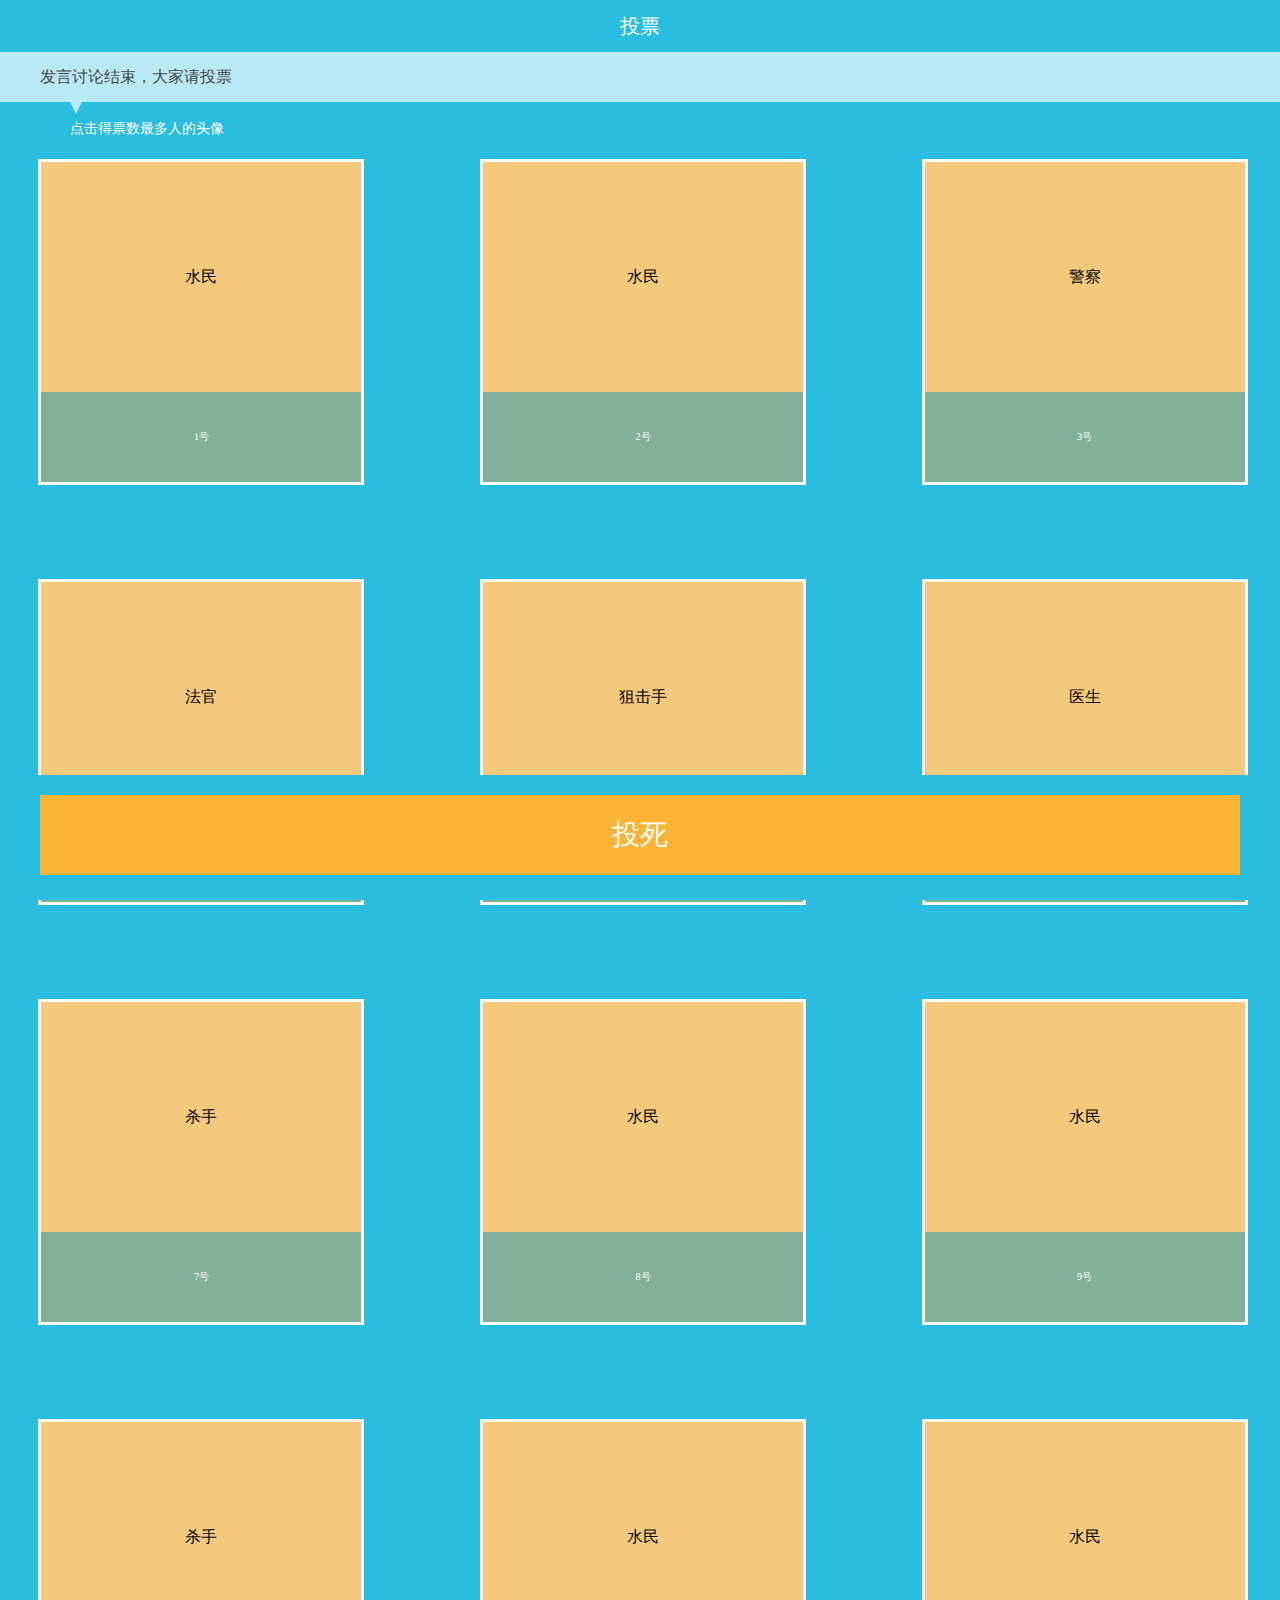
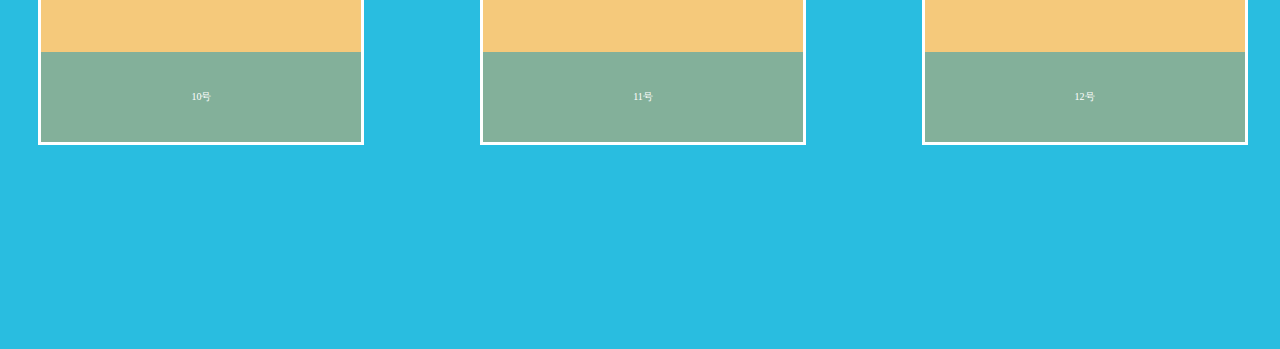
==== commit 784af354: "投票页面" ====
--- a/财富自由/index.html
+++ b/财富自由/index.html
@@ -4,26 +4,14 @@
     <meta charset="UTF-8">
     <meta name="viewport" content="width=divice-width,initial-scale=1.0,minimum-scale=1,maximum-scale=1,user-scalable=no">
     <title>投票</title>
-    <!--&lt;!&ndash; 最新版本的 Bootstrap 核心 CSS 文件 &ndash;&gt;-->
-    <!--<link rel="stylesheet" href="https://cdn.bootcss.com/bootstrap/3.3.7/css/bootstrap.min.css" integrity="sha384-BVYiiSIFeK1dGmJRAkycuHAHRg32OmUcww7on3RYdg4Va+PmSTsz/K68vbdEjh4u" crossorigin="anonymous">-->
-    <!--<script src="https://cdn.bootcss.com/jquery/3.2.1/jquery.min.js"></script>-->
-    <!--&lt;!&ndash; 可选的 Bootstrap 主题文件（一般不用引入） &ndash;&gt;-->
-    <!--<link rel="stylesheet" href="https://cdn.bootcss.com/bootstrap/3.3.7/css/bootstrap-theme.min.css" integrity="sha384-rHyoN1iRsVXV4nD0JutlnGaslCJuC7uwjduW9SVrLvRYooPp2bWYgmgJQIXwl/Sp" crossorigin="anonymous">-->
-
-    <!--&lt;!&ndash; 最新的 Bootstrap 核心 JavaScript 文件 &ndash;&gt;-->
-    <!--<script src="https://cdn.bootcss.com/bootstrap/3.3.7/js/bootstrap.min.js" integrity="sha384-Tc5IQib027qvyjSMfHjOMaLkfuWVxZxUPnCJA7l2mCWNIpG9mGCD8wGNIcPD7Txa" crossorigin="anonymous"></script>-->
-    <!--&lt;!&ndash;[if lt IE 9]>-->
-    <!--<script src="https://cdn.bootcss.com/html5shiv/3.7.3/html5shiv.min.js"></script>-->
-    <!--<script src="https://cdn.bootcss.com/respond.js/1.4.2/respond.min.js"></script>-->
-    <!--<![endif]&ndash;&gt;-->
     <link rel="stylesheet" href="style.css" type="text/css">
 </head>
 <body>
 <header>
-    <a href class="pleft">
+    <a href class="p-left">
         <img src="https://github.com/Emlark/Mouz.github.io/blob/master/images/a.png?raw=true" style="display:block;width:.2rem;height:.2rem;">
     </a>
-    <a href class="pright">
+    <a href class="p-right">
         <img src="https://github.com/Emlark/Mouz.github.io/blob/master/images/b.png?raw=true" style="display:block;width:.2rem;height:.2rem;">
     </a>
     <p>投票</p>
@@ -67,22 +55,22 @@
         </div>
         <div class="hov">
             <div class="image">
-                <button type="button" class="box1 btn-block">
-                    <img src="https://github.com/Emlark/Mouz.github.io/blob/master/images/d1.png?raw=true" style="width:90%;height:80%;">
-                </button>
-            </div>
-            <div class="image">
-                <button type="button" class="box1 btn-block">
-                    <img src="https://github.com/Emlark/Mouz.github.io/blob/master/images/d2.png?raw=true" style="width:85%;height:85%">
-                </button>
-            </div>
-            <div class="image">
-                <button type="button" class="box1 btn-block">
-                    <img src="https://github.com/Emlark/Mouz.github.io/blob/master/images/d3.png?raw=true" style="width:90%;height:80%;">
-                </button>
-            </div>
-            <div class="image">
-                <button type="button" class="box1 btn-block">
+                <button type="button" class="btn-block">
+                    <img src="https://github.com/Emlark/Mouz.github.io/blob/master/images/d1.png?raw=true" style="width:90%;height:80%;">
+                </button>
+            </div>
+            <div class="image">
+                <button type="button" class="btn-block">
+                    <img src="https://github.com/Emlark/Mouz.github.io/blob/master/images/d2.png?raw=true" style="width:85%;height:85%">
+                </button>
+            </div>
+            <div class="image">
+                <button type="button" class="btn-block">
+                    <img src="https://github.com/Emlark/Mouz.github.io/blob/master/images/d3.png?raw=true" style="width:90%;height:80%;">
+                </button>
+            </div>
+            <div class="image">
+                <button type="button" class="btn-block">
                     <img src="https://github.com/Emlark/Mouz.github.io/blob/master/images/d4.png?raw=true" style="width:60%;height:60%;">
                 </button>
             </div>
@@ -98,22 +86,22 @@
         </div>
         <div class="hov">
             <div class="image">
-                <button type="button" class="box1 btn-block">
-                    <img src="https://github.com/Emlark/Mouz.github.io/blob/master/images/d1.png?raw=true" style="width:90%;height:80%;">
-                </button>
-            </div>
-            <div class="image">
-                <button type="button" class="box1 btn-block">
-                    <img src="https://github.com/Emlark/Mouz.github.io/blob/master/images/d2.png?raw=true" style="width:85%;height:85%">
-                </button>
-            </div>
-            <div class="image">
-                <button type="button" class="box1 btn-block">
-                    <img src="https://github.com/Emlark/Mouz.github.io/blob/master/images/d3.png?raw=true" style="width:90%;height:80%;">
-                </button>
-            </div>
-            <div class="image">
-                <button type="button" class="box1 btn-block">
+                <button type="button" class="btn-block">
+                    <img src="https://github.com/Emlark/Mouz.github.io/blob/master/images/d1.png?raw=true" style="width:90%;height:80%;">
+                </button>
+            </div>
+            <div class="image">
+                <button type="button" class="btn-block">
+                    <img src="https://github.com/Emlark/Mouz.github.io/blob/master/images/d2.png?raw=true" style="width:85%;height:85%">
+                </button>
+            </div>
+            <div class="image">
+                <button type="button" class="btn-block">
+                    <img src="https://github.com/Emlark/Mouz.github.io/blob/master/images/d3.png?raw=true" style="width:90%;height:80%;">
+                </button>
+            </div>
+            <div class="image">
+                <button type="button" class="btn-block">
                     <img src="https://github.com/Emlark/Mouz.github.io/blob/master/images/d4.png?raw=true" style="width:60%;height:60%;">
                 </button>
             </div>
@@ -128,22 +116,22 @@
         </div>
         <div class="hov">
             <div class="image">
-                <button type="button" class="box1 btn-block">
-                    <img src="https://github.com/Emlark/Mouz.github.io/blob/master/images/d1.png?raw=true" style="width:90%;height:80%;">
-                </button>
-            </div>
-            <div class="image">
-                <button type="button" class="box1 btn-block">
-                    <img src="https://github.com/Emlark/Mouz.github.io/blob/master/images/d2.png?raw=true" style="width:85%;height:85%">
-                </button>
-            </div>
-            <div class="image">
-                <button type="button" class="box1 btn-block">
-                    <img src="https://github.com/Emlark/Mouz.github.io/blob/master/images/d3.png?raw=true" style="width:90%;height:80%;">
-                </button>
-            </div>
-            <div class="image">
-                <button type="button" class="box1 btn-block">
+                <button type="button" class="btn-block">
+                    <img src="https://github.com/Emlark/Mouz.github.io/blob/master/images/d1.png?raw=true" style="width:90%;height:80%;">
+                </button>
+            </div>
+            <div class="image">
+                <button type="button" class="btn-block">
+                    <img src="https://github.com/Emlark/Mouz.github.io/blob/master/images/d2.png?raw=true" style="width:85%;height:85%">
+                </button>
+            </div>
+            <div class="image">
+                <button type="button" class="btn-block">
+                    <img src="https://github.com/Emlark/Mouz.github.io/blob/master/images/d3.png?raw=true" style="width:90%;height:80%;">
+                </button>
+            </div>
+            <div class="image">
+                <button type="button" class="btn-block">
                     <img src="https://github.com/Emlark/Mouz.github.io/blob/master/images/d4.png?raw=true" style="width:60%;height:60%;">
                 </button>
             </div>
@@ -160,22 +148,22 @@
         </div>
         <div class="hov">
             <div class="image">
-                <button type="button" class="box1 btn-block">
-                    <img src="https://github.com/Emlark/Mouz.github.io/blob/master/images/d1.png?raw=true" style="width:90%;height:80%;">
-                </button>
-            </div>
-            <div class="image">
-                <button type="button" class="box1 btn-block">
-                    <img src="https://github.com/Emlark/Mouz.github.io/blob/master/images/d2.png?raw=true" style="width:85%;height:85%">
-                </button>
-            </div>
-            <div class="image">
-                <button type="button" class="box1 btn-block">
-                    <img src="https://github.com/Emlark/Mouz.github.io/blob/master/images/d3.png?raw=true" style="width:90%;height:80%;">
-                </button>
-            </div>
-            <div class="image">
-                <button type="button" class="box1 btn-block">
+                <button type="button" class="btn-block">
+                    <img src="https://github.com/Emlark/Mouz.github.io/blob/master/images/d1.png?raw=true" style="width:90%;height:80%;">
+                </button>
+            </div>
+            <div class="image">
+                <button type="button" class="btn-block">
+                    <img src="https://github.com/Emlark/Mouz.github.io/blob/master/images/d2.png?raw=true" style="width:85%;height:85%">
+                </button>
+            </div>
+            <div class="image">
+                <button type="button" class="btn-block">
+                    <img src="https://github.com/Emlark/Mouz.github.io/blob/master/images/d3.png?raw=true" style="width:90%;height:80%;">
+                </button>
+            </div>
+            <div class="image">
+                <button type="button" class="btn-block">
                     <img src="https://github.com/Emlark/Mouz.github.io/blob/master/images/d4.png?raw=true" style="width:60%;height:60%;">
                 </button>
             </div>
@@ -189,22 +177,22 @@
         </div>
         <div class="hov">
             <div class="image">
-                <button type="button" class="box1 btn-block">
-                    <img src="https://github.com/Emlark/Mouz.github.io/blob/master/images/d1.png?raw=true" style="width:90%;height:80%;">
-                </button>
-            </div>
-            <div class="image">
-                <button type="button" class="box1 btn-block">
-                    <img src="https://github.com/Emlark/Mouz.github.io/blob/master/images/d2.png?raw=true" style="width:85%;height:85%">
-                </button>
-            </div>
-            <div class="image">
-                <button type="button" class="box1 btn-block">
-                    <img src="https://github.com/Emlark/Mouz.github.io/blob/master/images/d3.png?raw=true" style="width:90%;height:80%;">
-                </button>
-            </div>
-            <div class="image">
-                <button type="button" class="box1 btn-block">
+                <button type="button" class="btn-block">
+                    <img src="https://github.com/Emlark/Mouz.github.io/blob/master/images/d1.png?raw=true" style="width:90%;height:80%;">
+                </button>
+            </div>
+            <div class="image">
+                <button type="button" class="btn-block">
+                    <img src="https://github.com/Emlark/Mouz.github.io/blob/master/images/d2.png?raw=true" style="width:85%;height:85%">
+                </button>
+            </div>
+            <div class="image">
+                <button type="button" class="btn-block">
+                    <img src="https://github.com/Emlark/Mouz.github.io/blob/master/images/d3.png?raw=true" style="width:90%;height:80%;">
+                </button>
+            </div>
+            <div class="image">
+                <button type="button" class="btn-block">
                     <img src="https://github.com/Emlark/Mouz.github.io/blob/master/images/d4.png?raw=true" style="width:60%;height:60%;">
                 </button>
             </div>
@@ -218,21 +206,21 @@
         </div>
         <div class="hov">
             <div class="image">
-                <button type="button" class="box1 btn-block">
+                <button type="button" class="btn-block">
                     <img src="https://github.com/Emlark/Mouz.github.io/blob/master/images/d1.png?raw=true" style="width:90%;height:80%;"></button>
             </div>
             <div class="image">
-                <button type="button" class="box1 btn-block">
-                    <img src="https://github.com/Emlark/Mouz.github.io/blob/master/images/d2.png?raw=true" style="width:85%;height:85%">
-                </button>
-            </div>
-            <div class="image">
-                <button type="button" class="box1 btn-block">
-                    <img src="https://github.com/Emlark/Mouz.github.io/blob/master/images/d3.png?raw=true" style="width:90%;height:80%;">
-                </button>
-            </div>
-            <div class="image">
-                <button type="button" class="box1 btn-block">
+                <button type="button" class="btn-block">
+                    <img src="https://github.com/Emlark/Mouz.github.io/blob/master/images/d2.png?raw=true" style="width:85%;height:85%">
+                </button>
+            </div>
+            <div class="image">
+                <button type="button" class="btn-block">
+                    <img src="https://github.com/Emlark/Mouz.github.io/blob/master/images/d3.png?raw=true" style="width:90%;height:80%;">
+                </button>
+            </div>
+            <div class="image">
+                <button type="button" class="btn-block">
                     <img src="https://github.com/Emlark/Mouz.github.io/blob/master/images/d4.png?raw=true" style="width:60%;height:60%;">
                 </button>
             </div>
@@ -248,22 +236,22 @@
         </div>
         <div class="hov">
             <div class="image">
-                <button type="button" class="box1 btn-block">
-                    <img src="https://github.com/Emlark/Mouz.github.io/blob/master/images/d1.png?raw=true" style="width:90%;height:80%;">
-                </button>
-            </div>
-            <div class="image">
-                <button type="button" class="box1 btn-block">
-                    <img src="https://github.com/Emlark/Mouz.github.io/blob/master/images/d2.png?raw=true" style="width:85%;height:85%">
-                </button>
-            </div>
-            <div class="image">
-                <button type="button" class="box1 btn-block">
-                    <img src="https://github.com/Emlark/Mouz.github.io/blob/master/images/d3.png?raw=true" style="width:90%;height:80%;">
-                </button>
-            </div>
-            <div class="image">
-                <button type="button" class="box1 btn-block">
+                <button type="button" class="btn-block">
+                    <img src="https://github.com/Emlark/Mouz.github.io/blob/master/images/d1.png?raw=true" style="width:90%;height:80%;">
+                </button>
+            </div>
+            <div class="image">
+                <button type="button" class="btn-block">
+                    <img src="https://github.com/Emlark/Mouz.github.io/blob/master/images/d2.png?raw=true" style="width:85%;height:85%">
+                </button>
+            </div>
+            <div class="image">
+                <button type="button" class="btn-block">
+                    <img src="https://github.com/Emlark/Mouz.github.io/blob/master/images/d3.png?raw=true" style="width:90%;height:80%;">
+                </button>
+            </div>
+            <div class="image">
+                <button type="button" class="btn-block">
                     <img src="https://github.com/Emlark/Mouz.github.io/blob/master/images/d4.png?raw=true" style="width:60%;height:60%;">
                 </button>
             </div>
@@ -277,22 +265,22 @@
         </div>
         <div class="hov">
             <div class="image">
-                <button type="button" class="box1 btn-block">
-                    <img src="https://github.com/Emlark/Mouz.github.io/blob/master/images/d1.png?raw=true" style="width:90%;height:80%;">
-                </button>
-            </div>
-            <div class="image">
-                <button type="button" class="box1 btn-block">
-                    <img src="https://github.com/Emlark/Mouz.github.io/blob/master/images/d2.png?raw=true" style="width:85%;height:85%">
-                </button>
-            </div>
-            <div class="image">
-                <button type="button" class="box1 btn-block">
-                    <img src="https://github.com/Emlark/Mouz.github.io/blob/master/images/d3.png?raw=true" style="width:90%;height:80%;">
-                </button>
-            </div>
-            <div class="image">
-                <button type="button" class="box1 btn-block">
+                <button type="button" class="btn-block">
+                    <img src="https://github.com/Emlark/Mouz.github.io/blob/master/images/d1.png?raw=true" style="width:90%;height:80%;">
+                </button>
+            </div>
+            <div class="image">
+                <button type="button" class="btn-block">
+                    <img src="https://github.com/Emlark/Mouz.github.io/blob/master/images/d2.png?raw=true" style="width:85%;height:85%">
+                </button>
+            </div>
+            <div class="image">
+                <button type="button" class="btn-block">
+                    <img src="https://github.com/Emlark/Mouz.github.io/blob/master/images/d3.png?raw=true" style="width:90%;height:80%;">
+                </button>
+            </div>
+            <div class="image">
+                <button type="button" class="btn-block">
                     <img src="https://github.com/Emlark/Mouz.github.io/blob/master/images/d4.png?raw=true" style="width:60%;height:60%;">
                 </button>
             </div>
@@ -306,22 +294,22 @@
         </div>
         <div class="hov">
             <div class="image">
-                <button type="button" class="box1 btn-block">
-                    <img src="https://github.com/Emlark/Mouz.github.io/blob/master/images/d1.png?raw=true" style="width:90%;height:80%;">
-                </button>
-            </div>
-            <div class="image">
-                <button type="button" class="box1 btn-block">
-                    <img src="https://github.com/Emlark/Mouz.github.io/blob/master/images/d2.png?raw=true" style="width:85%;height:85%">
-                </button>
-            </div>
-            <div class="image">
-                <button type="button" class="box1 btn-block">
-                    <img src="https://github.com/Emlark/Mouz.github.io/blob/master/images/d3.png?raw=true" style="width:90%;height:80%;">
-                </button>
-            </div>
-            <div class="image">
-                <button type="button" class="box1 btn-block">
+                <button type="button" class="btn-block">
+                    <img src="https://github.com/Emlark/Mouz.github.io/blob/master/images/d1.png?raw=true" style="width:90%;height:80%;">
+                </button>
+            </div>
+            <div class="image">
+                <button type="button" class="btn-block">
+                    <img src="https://github.com/Emlark/Mouz.github.io/blob/master/images/d2.png?raw=true" style="width:85%;height:85%">
+                </button>
+            </div>
+            <div class="image">
+                <button type="button" class="btn-block">
+                    <img src="https://github.com/Emlark/Mouz.github.io/blob/master/images/d3.png?raw=true" style="width:90%;height:80%;">
+                </button>
+            </div>
+            <div class="image">
+                <button type="button" class="btn-block">
                     <img src="https://github.com/Emlark/Mouz.github.io/blob/master/images/d4.png?raw=true" style="width:60%;height:60%;">
                 </button>
             </div>
@@ -337,22 +325,22 @@
         </div>
         <div class="hov">
             <div class="image">
-                <button type="button" class="box1 btn-block">
-                    <img src="https://github.com/Emlark/Mouz.github.io/blob/master/images/d1.png?raw=true" style="width:90%;height:80%;">
-                </button>
-            </div>
-            <div class="image">
-                <button type="button" class="box1 btn-block">
-                    <img src="https://github.com/Emlark/Mouz.github.io/blob/master/images/d2.png?raw=true" style="width:85%;height:85%">
-                </button>
-            </div>
-            <div class="image">
-                <button type="button" class="box1 btn-block">
-                    <img src="https://github.com/Emlark/Mouz.github.io/blob/master/images/d3.png?raw=true" style="width:90%;height:80%;">
-                </button>
-            </div>
-            <div class="image">
-                <button type="button" class="box1 btn-block">
+                <button type="button" class="btn-block">
+                    <img src="https://github.com/Emlark/Mouz.github.io/blob/master/images/d1.png?raw=true" style="width:90%;height:80%;">
+                </button>
+            </div>
+            <div class="image">
+                <button type="button" class="btn-block">
+                    <img src="https://github.com/Emlark/Mouz.github.io/blob/master/images/d2.png?raw=true" style="width:85%;height:85%">
+                </button>
+            </div>
+            <div class="image">
+                <button type="button" class="btn-block">
+                    <img src="https://github.com/Emlark/Mouz.github.io/blob/master/images/d3.png?raw=true" style="width:90%;height:80%;">
+                </button>
+            </div>
+            <div class="image">
+                <button type="button" class="btn-block">
                     <img src="https://github.com/Emlark/Mouz.github.io/blob/master/images/d4.png?raw=true" style="width:60%;height:60%;">
                 </button>
             </div>
@@ -366,22 +354,22 @@
         </div>
         <div class="hov">
             <div class="image">
-                <button type="button" class="box1 btn-block">
-                    <img src="https://github.com/Emlark/Mouz.github.io/blob/master/images/d1.png?raw=true" style="width:90%;height:80%;">
-                </button>
-            </div>
-            <div class="image">
-                <button type="button" class="box1 btn-block">
-                    <img src="https://github.com/Emlark/Mouz.github.io/blob/master/images/d2.png?raw=true" style="width:85%;height:85%">
-                </button>
-            </div>
-            <div class="image">
-                <button type="button" class="box1 btn-block">
-                    <img src="https://github.com/Emlark/Mouz.github.io/blob/master/images/d3.png?raw=true" style="width:90%;height:80%;">
-                </button>
-            </div>
-            <div class="image">
-                <button type="button" class="box1 btn-block">
+                <button type="button" class="btn-block">
+                    <img src="https://github.com/Emlark/Mouz.github.io/blob/master/images/d1.png?raw=true" style="width:90%;height:80%;">
+                </button>
+            </div>
+            <div class="image">
+                <button type="button" class="btn-block">
+                    <img src="https://github.com/Emlark/Mouz.github.io/blob/master/images/d2.png?raw=true" style="width:85%;height:85%">
+                </button>
+            </div>
+            <div class="image">
+                <button type="button" class="btn-block">
+                    <img src="https://github.com/Emlark/Mouz.github.io/blob/master/images/d3.png?raw=true" style="width:90%;height:80%;">
+                </button>
+            </div>
+            <div class="image">
+                <button type="button" class="btn-block">
                     <img src="https://github.com/Emlark/Mouz.github.io/blob/master/images/d4.png?raw=true" style="width:60%;height:60%;">
                 </button>
             </div>
@@ -396,22 +384,22 @@
             </div>
             <div class="hov">
                 <div class="image">
-                    <button type="button" class="box1 btn-block">
+                    <button type="button" class="btn-block">
                         <img src="https://github.com/Emlark/Mouz.github.io/blob/master/images/d1.png?raw=true" style="width:90%;height:80%;">
                     </button>
                 </div>
                 <div class="image">
-                    <button type="button" class="box1 btn-block">
+                    <button type="button" class="btn-block">
                         <img src="https://github.com/Emlark/Mouz.github.io/blob/master/images/d2.png?raw=true" style="width:85%;height:85%">
                     </button>
                 </div>
                 <div class="image">
-                    <button type="button" class="box1 btn-block">
+                    <button type="button" class="btn-block">
                         <img src="https://github.com/Emlark/Mouz.github.io/blob/master/images/d3.png?raw=true" style="width:90%;height:80%;">
                     </button>
                 </div>
                 <div class="image">
-                    <button type="button" class="box1 btn-block">
+                    <button type="button" class="btn-block">
                         <img src="https://github.com/Emlark/Mouz.github.io/blob/master/images/d4.png?raw=true" style="width:60%;height:60%;">
                     </button>
                 </div>
--- a/财富自由/style.css
+++ b/财富自由/style.css
@@ -1,180 +1,157 @@
 html {
-    font-size: 625%;
-    margin: 0;
-    padding: 0;
-    overflow:auto;
-}
+  margin: 0;
+  padding: 0;
+  font-size: 625%;
+  overflow: auto; }
 
 body {
-    margin: 0;
-    padding-bottom:1.5rem;
-    background-color: #29BDE0;
-}
-button{
-    border:none;
-    outline:none;
-    background-color:transparent;
-    cursor:pointer;
-    padding:0 1px;
-    display:block;
-}
+  margin: 0;
+  padding-bottom: 1.25rem;
+  background-color: #29BDE0; }
 
-.btn-block{
-    width:100%;
-    height:100%;
-}
+button {
+  display: block;
+  padding: 0 1px;
+  border: none;
+  background-color: transparent;
+  outline: none;
+  cursor: pointer; }
+
+img {
+  display: inline-block; }
+
+.btn-block {
+  width: 100%;
+  height: 100%; }
+
 header {
-    top: 0;
-    left: 0;
-    right: 0;
-    height: 46px;
-    margin: 0;
-    padding: 3px 10px;
-    background-color: #29BDE0;
-}
-header p{
-    padding:0;
-    line-height:.4rem;
-    margin:0 .8rem;
-    font-size:.2rem;
-    text-align:center;
-    color:#fff;
-}
+  top: 0;
+  left: 0;
+  right: 0;
+  height: 46px;
+  margin: 0;
+  padding: 3px 10px;
+  background-color: #29BDE0; }
+  header p {
+    margin: 0 .8rem;
+    padding: 0;
+    line-height: .46rem;
+    font-size: .2rem;
+    text-align: center;
+    color: #fff; }
+  header .p-left {
+    float: left;
+    padding-top: .13rem; }
+  header .p-right {
+    float: right;
+    padding-top: .13rem; }
 
-.pleft{float:left;
-  padding-top:.13rem;}
-.pright{float:right;
-    padding-top:.13rem;}
-
-.fir{margin:0;
-    padding:0 .4rem;
-    line-height:.5rem;
-    color:#464646;
-    background-color:#B9E9F5;
-    height: .5rem;
-    position:relative;
-}
-
-.thi{
+.fir {
+  position: relative;
+  margin: 0;
+  padding: 0 .4rem;
+  height: .5rem;
+  line-height: .5rem;
+  color: #464646;
+  background-color: #B9E9F5; }
+  .fir .thi {
     margin: 0;
     padding: 0;
     width: 50vw;
-    overflow:hidden;
+    overflow: hidden;
     white-space: nowrap;
-    text-overflow:ellipsis;
-}
-.music {
+    text-overflow: ellipsis; }
+  .fir .music {
     position: absolute;
     right: .07rem;
     top: .12rem;
+    width: .26rem;
+    height: .26rem;
     background-image: url(https://github.com/Emlark/Mouz.github.io/blob/master/images/c.png?raw=true);
     background-position: 0 0;
-    background-size: .26rem .26rem;
-    width: .26rem;
-    height: .26rem;
-}
+    background-size: .26rem .26rem; }
 
-.triang{
-    margin:0;
-    padding:0 ;
-    width:0;
-    height:0;
-    border-top:.12rem solid #B9E9F5;
-    border-right:.06rem solid transparent;
-    border-left:.06rem solid transparent;
-}
+.triang {
+  margin: 0;
+  padding: 0;
+  width: 0;
+  height: 0;
+  border-top: .12rem solid #B9E9F5;
+  border-right: .06rem solid transparent;
+  border-left: .06rem solid transparent; }
 
-.sec{
-    margin:0;
-    padding-left:.7rem;
-    font-size:.14rem;
-    height:.3rem;
-    line-height:.3rem;
-    color:#fff;
-}
-.box-0{
-    display:flex;
-    justify-content:space-between;
-    align-items:center;
-    width:100%;
-}
-.box{
-    width:25vw;
-    margin:.15rem 3vw 0 3vw;
+.sec {
+  margin: 0;
+  padding-left: .7rem;
+  height: .3rem;
+  line-height: .3rem;
+  font-size: .14rem;
+  color: #fff; }
 
-}
+.box-0 {
+  display: flex;
+  width: 100%;
+  justify-content: space-between;
+  align-items: center; }
+  .box-0 .box {
+    margin: .15rem 3vw 0 3vw;
+    width: 25vw; }
+    .box-0 .box:hover .hov {
+      opacity: 1; }
+  .box-0 .user1 {
+    width: 100%;
+    border: 3px solid #fff;
+    background-color: #F5C97B; }
+    .box-0 .user1 .character {
+      display: flex;
+      padding: 0;
+      margin: 0;
+      width: 100%;
+      height: 18vw;
+      font-size: .16rem;
+      justify-content: center;
+      align-items: center; }
+    .box-0 .user1 .num {
+      width: 100%;
+      height: 7vw;
+      line-height: 7vw;
+      color: #fff;
+      font-size: .1rem;
+      text-align: center;
+      background-color: #83B09A; }
+  .box-0 .hov {
+    display: flex;
+    margin-top: .15rem;
+    padding: 0;
+    width: 100%;
+    background-color: #29BDE0;
+    opacity: 0; }
+  .box-0 .image {
+    display: flex;
+    margin: 0 3%;
+    width: 5vw;
+    height: 5vw;
+    background-color: #fff;
+    align-items: center;
+    justify-content: center; }
 
-.user1{
-    width:100%;
-    border:3px solid #fff;
-    background-color:#F5C97B;
-}
+footer {
+  box-sizing: border-box;
+  position: fixed;
+  bottom: 0;
+  left: 0;
+  right: 0;
+  height: 1.25rem;
+  padding: .20rem .4rem .25rem .4rem;
+  background-color: #29BDE0; }
+  footer .vote {
+    display: flex;
+    height: 100%;
+    background-color: #FBB435;
+    justify-content: center;
+    align-items: center; }
+    footer .vote button {
+      font-size: .28rem;
+      color: #fff; }
 
-.character{
-    padding:0;
-    margin:0;
-    width:100%;
-    height:18vw;
-    font-size:.16rem;
-    display:flex;
-    justify-content:center;
-    align-items:center;
-}
-.num{width:100%;
-    height:7vw;
-    line-height:7vw;
-    color:#fff;
-    font-size:.1rem;
-    text-align:center;
-    background-color:#83B09A;
-
-}
-
-.hov{
-    margin-top:.15rem;
-    width:100%;
-    padding:0;
-    background-color: #29BDE0;
-    display:flex;
-    opacity:0;
-
-}
-
-.box:hover .hov{
-    opacity:1;
-}
-img{display:inline-block;}
-
-.image{display:flex;
-    align-items:center;
-    justify-content:center;
-    width:5vw;
-    height:5vw;
-    background-color:#fff;
-    margin:0 3%;
-
-}
-
-
-
-footer{
-    position:fixed;
-    bottom:0;
-    left:0;
-    right:0;
-    height:.8rem;
-    padding:.20rem .4rem .25rem .4rem;
-    background-color: #29BDE0;
-
-}
-
-
-.vote{
-    height:100%;
-    font-size:.28rem;
-    color:#fff;
-    background-color:#FBB435;
-    display:flex;
-    justify-content:center;
-    align-items:center;
-}
+/*# sourceMappingURL=style.css.map */
